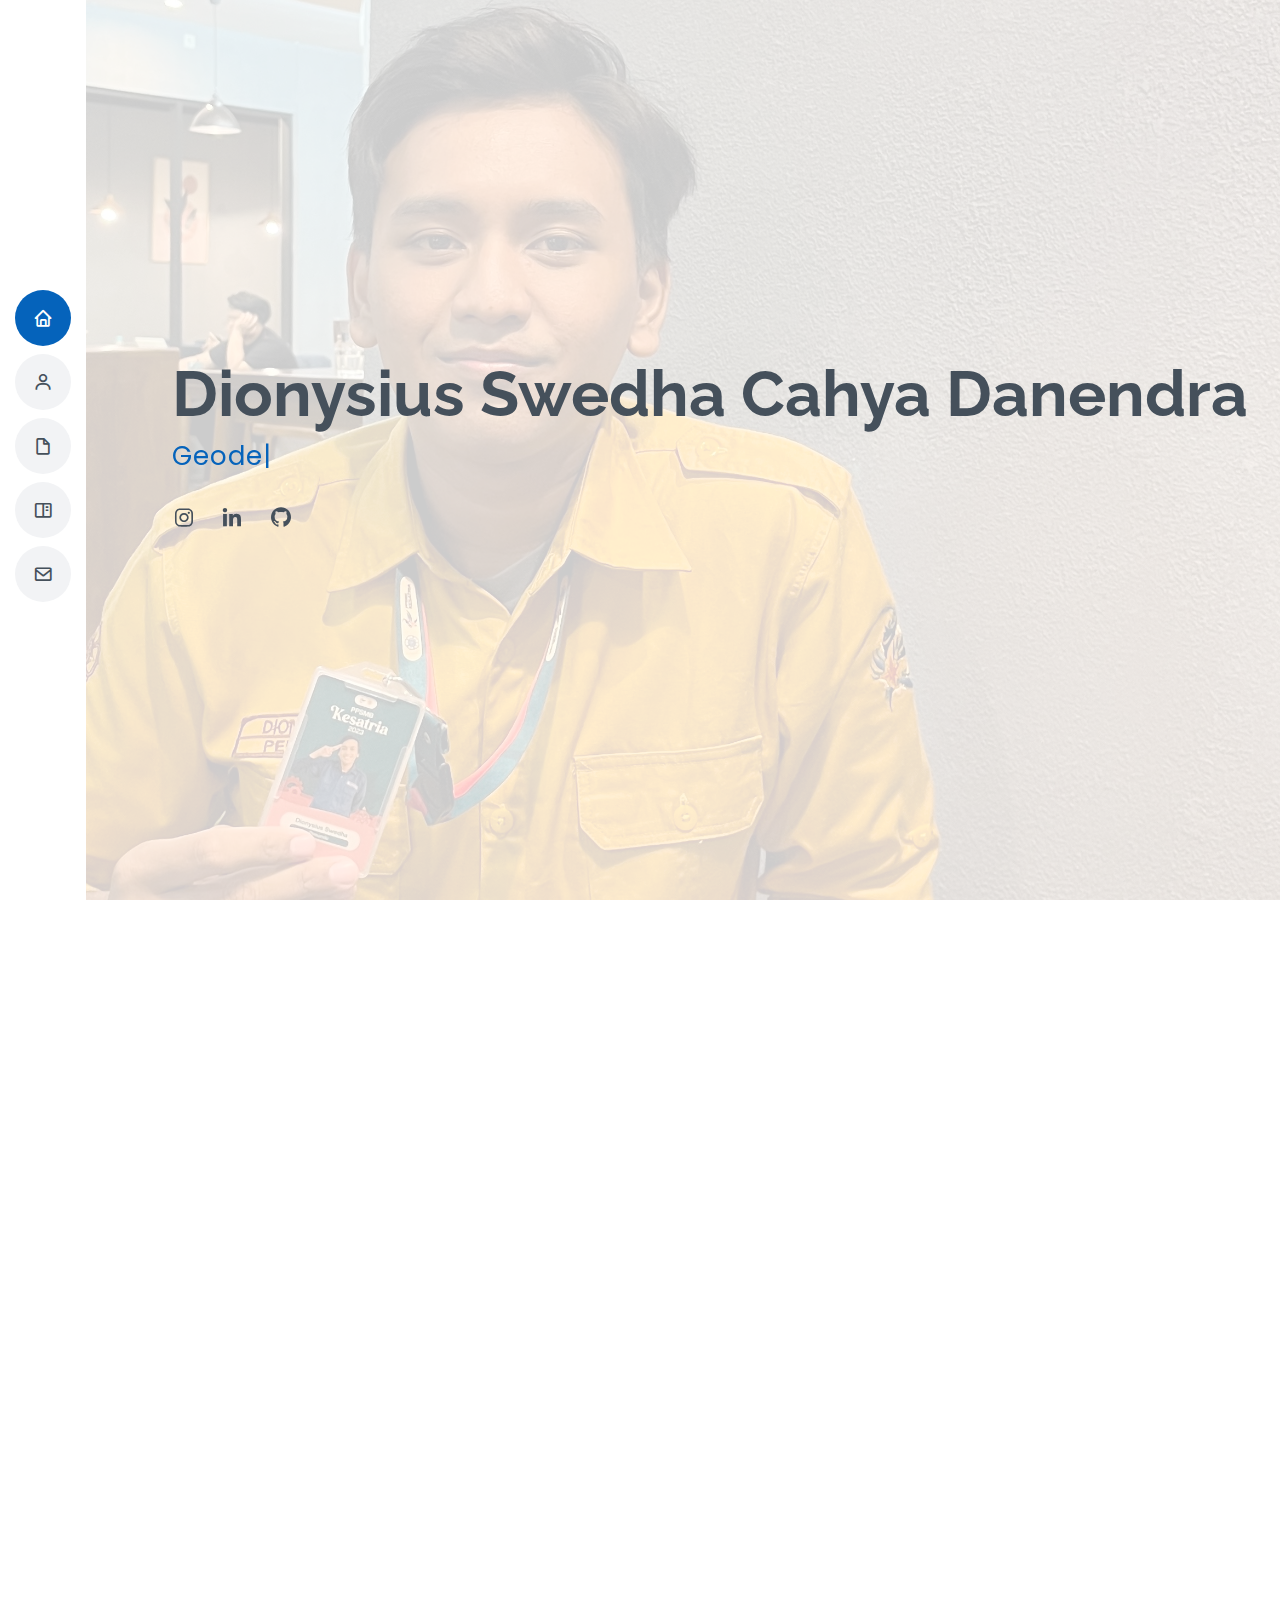
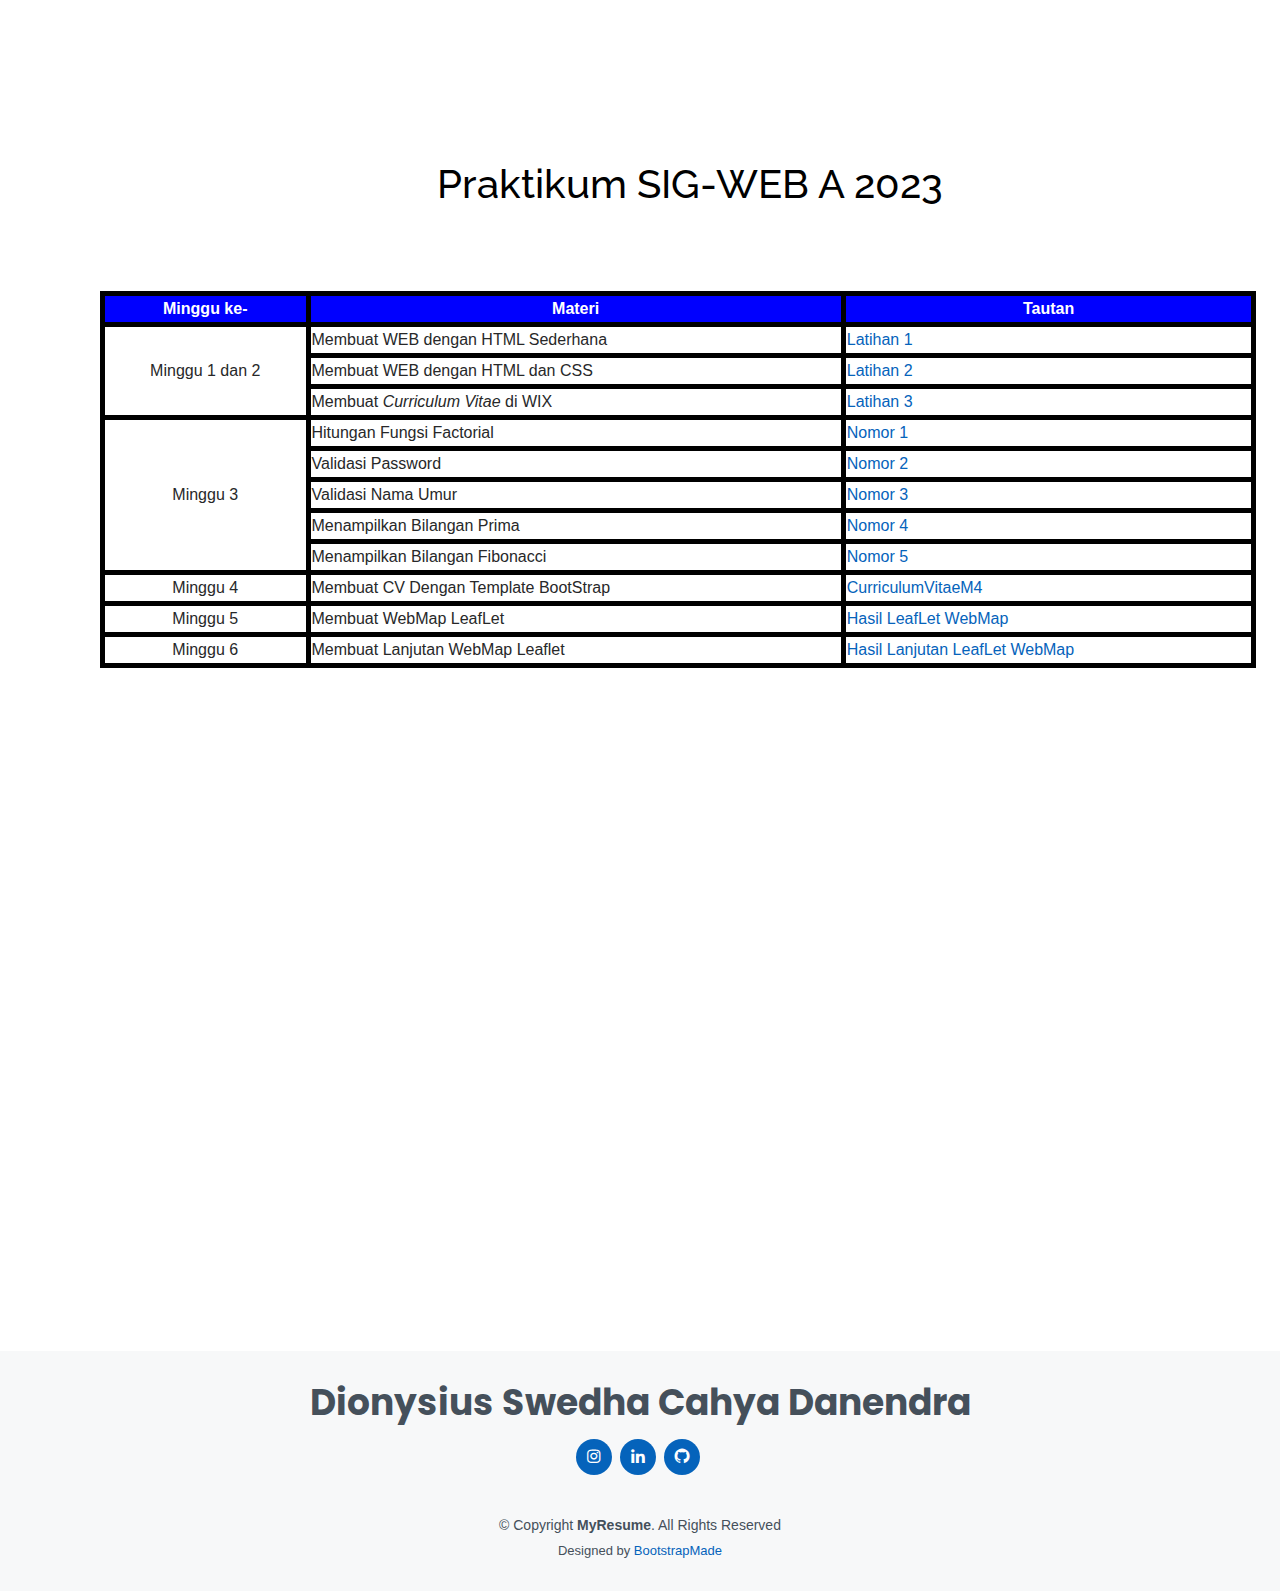
==== MyResume/CV_M4.html @ cf5733b5 "update m6" ====
<!DOCTYPE html>
<html lang="en">

<head>
  <meta charset="utf-8">
  <meta content="width=device-width, initial-scale=1.0" name="viewport">

  <title>Curriculum Vitae Wedha</title>
  <meta content="" name="description">
  <meta content="" name="keywords">

  <!-- Favicons -->
  <link href="assets/img/LOGOUGM.png" rel="icon">
  <link href="assets/img/LOGOUGM.png" rel="apple-touch-icon">

  <!-- Google Fonts -->
  <link href="https://fonts.googleapis.com/css?family=Open+Sans:300,300i,400,400i,600,600i,700,700i|Raleway:300,300i,400,400i,500,500i,600,600i,700,700i|Poppins:300,300i,400,400i,500,500i,600,600i,700,700i" rel="stylesheet">

  <!-- Vendor CSS Files -->
  <link href="assets/vendor/aos/aos.css" rel="stylesheet">
  <link href="assets/vendor/bootstrap/css/bootstrap.min.css" rel="stylesheet">
  <link href="assets/vendor/bootstrap-icons/bootstrap-icons.css" rel="stylesheet">
  <link href="assets/vendor/boxicons/css/boxicons.min.css" rel="stylesheet">
  <link href="assets/vendor/glightbox/css/glightbox.min.css" rel="stylesheet">
  <link href="assets/vendor/swiper/swiper-bundle.min.css" rel="stylesheet">

  <!-- Template Main CSS File -->
  <link href="assets/css/style.css" rel="stylesheet">

  <!-- =======================================================
  * Template Name: MyResume
  * Updated: Jul 27 2023 with Bootstrap v5.3.1
  * Template URL: https://bootstrapmade.com/free-html-bootstrap-template-my-resume/
  * Author: BootstrapMade.com
  * License: https://bootstrapmade.com/license/
  ======================================================== -->
</head>

<body>

  <!-- ======= Mobile nav toggle button ======= -->
  <!-- <button type="button" class="mobile-nav-toggle d-xl-none"><i class="bi bi-list mobile-nav-toggle"></i></button> -->
  <i class="bi bi-list mobile-nav-toggle d-lg-none"></i>
  <!-- ======= Header ======= -->
  <header id="header" class="d-flex flex-column justify-content-center">

    <nav id="navbar" class="navbar nav-menu">
      <ul>
        <li><a href="#hero" class="nav-link scrollto active"><i class="bx bx-home"></i> <span>Home</span></a></li>
        <li><a href="#about" class="nav-link scrollto"><i class="bx bx-user"></i> <span>About</span></a></li>
        <li><a href="#resume" class="nav-link scrollto"><i class="bx bx-file-blank"></i> <span>Resume</span></a></li>
        <li><a href="#tugas" class="nav-link scrollto"><i class="bx bx-book-content"></i> <span>Tugas</span></a></li> 
        <li><a href="#contact" class="nav-link scrollto"><i class="bx bx-envelope"></i> <span>Contact</span></a></li>
      </ul>
    </nav><!-- .nav-menu -->

  </header><!-- End Header -->

  <!-- ======= Hero Section ======= -->
  <section id="hero" class="d-flex flex-column justify-content-center">
    <div class="container" data-aos="zoom-in" data-aos-delay="100">
      <h1>Dionysius Swedha Cahya Danendra</h1>
      <p><span class="typed" data-typed-items="Geodetic Engineering Student,Undergraduate Geodetic Engineering"></span></p>
      <div class="social-links">
        <a href="https://instagram.com/dion.wedha?igshid=OGQ5ZDc2ODk2ZA==" class="instagram"><i class="bx bxl-instagram"></i></a>
        <a href="https://www.linkedin.com/in/dionwedha/" class="linkedin"><i class="bx bxl-linkedin"></i></a>
        <a href="https://github.com/dionnwwedha/" class="github"><i class="bx bxl-github"></i></a>
      </div>
    </div>
  </section><!-- End Hero -->

  <main id="main">

    <!-- ======= About Section ======= -->
    <section id="about" class="about">
      <div class="container" data-aos="fade-up">

        <div class="row">
          <div class="col-lg-4">
            <img src="assets/img/pasphoto.JPG" class="img-fluid" alt="">
          </div>
          <div class="col-lg-8 pt-4 pt-lg-0 content">
            <h3>Undergraduate Geodetic Engineering</h3>
            <p class="fst-italic">
              an energetic 3th year student at Gadjah Mada University.
            </p>
            <div class="row">
              <div class="col-lg-6">
                <ul>
                  <li><i class="bi bi-chevron-right"></i> <strong>Birthday:</strong> <span>30 October 2003</span></li>
                  <li><i class="bi bi-chevron-right"></i> <strong>Phone:</strong> <span>+62 85100987939</span></li>
                  <li><i class="bi bi-chevron-right"></i> <strong>City:</strong> <span>Sleman, Yogyakarta</span></li>
                </ul>
              </div>
              <div class="col-lg-6">
                <ul>
                  <li><i class="bi bi-chevron-right"></i> <strong>Age:</strong> <span>20</span></li>
                  <li><i class="bi bi-chevron-right"></i> <strong>Degree:</strong> <span>Undergraduate</span></li>
                  <li><i class="bi bi-chevron-right"></i> <strong>Email:</strong> <span>dion.wedha@gmail.com</span></li>
                </ul>
              </div>
            </div>
            <p>
              I am an energetic 3th year student at Gadjah Mada University, majoring in Geodetic Engineering.  Having good communication skills and like to working with a team. Capable of working under pressure. Always actively looking for opportunities that can broaden my perspective towards the world. 
            </p>
          </div>
        </div>

      </div>
    </section><!-- End About Section -->

    <!-- ======= Resume Section ======= -->
    <section id="resume" class="resume">
      <div class="container" data-aos="fade-up">

        <div class="row">
          <div class="col-lg-6">
            <h3 class="resume-title">Summary</h3>
            <div class="resume-item pb-0">
              <h4>Dionysius Swedha Cahya Danendra</h4>
              <p><em>I am an energetic 3th year student at Gadjah Mada University, majoring in Geodetic Engineering.</em></p>
              <ul>
                <li>Sleman, Yogyakarta</li>
                <li>+62 85100987939</li>
                <li>dion.wedha@gmail.com</li>
              </ul>
            </div>

            <h3 class="resume-title">Education</h3>
            <div class="resume-item">
              <h4>Gadjah Mada University - Yogyakarta</h4>
              <h5>August 2021 - Present</h5>
              <p><em>Undergraduate Geodetic Engineering</em></p>
            </div>
            <div class="resume-item">
              <h4>State Senior High School 3 Surakarta - Surakarta</h4>
              <h5>July 2018 - May 2021</h5>
              <p><em>Science and Mathematics</em></p>
            </div>
          </div>
          <div class="col-lg-6">
            <h3 class="resume-title">Professional Experience</h3>
            <div class="resume-item">
              <h4>Internship</h4>
              <h5>January 2023 - February 2023</h5>
              <p><em>The Ministry of Agrarian Affairs and Spatial Planning/National Land Agency of Indonesia - Sukoharjo</em></p>
              <p>An intern for a month as surveyor</p>
              <ul>
                <li>Experienced in geodetic surveying.</li>
                <li>Improved skill in land parcel database entry data.</li>
              </ul>
            </div>
            <h3 class="resume-title">Organization</h3>
            <div class="resume-item">
              <h4>Geodetic Engineering of Initiation dan Soft Skill Development</h4>
              <h5>July 2023 - October 2023</h5>
              <p><em>Coordinator of Public Relation</em></p>
              <ul>
                <li>Managing internal and external relationship.</li>
                <li>Evaluate and establish a public relations strategy and plan.</li>
                <li>Contacting speakers to attend the event.</li>
              </ul>
            </div>
            <div class="resume-item">
              <h4>PPSMB Kesatria 2023</h4>
              <h5>May 2023 - August 2023</h5>
              <p><em>Pemandu Division</em></p>
              <ul>
                <li>Welcoming freshman engineering student.</li>
                <li>Introducing the university environment.</li>
                <li>Explained course material clearly.</li>
              </ul>
            </div>
            <div class="resume-item">
              <h4>PRAMEX Gamakarta 2023</h4>
              <h5>December 2022 - February 2023</h5>
              <p><em>Event Division</em></p>
              <ul>
                <li>Making plan and coordinates event.</li>
                <li>Make an event rundown.</li>
                <li>Maintain and update information.</li>
              </ul>
            </div>            
            <div class="resume-item">
              <h4>Mercator KMTG 2023</h4>
              <h5>October 2022 - April 2023</h5>
              <p><em>Sub-Coordinator of LOGIN Competition Division</em></p>
              <ul>
                <li>Making plan and coordinates event.</li>
                <li>Set clear and concise terms for each competition.</li>
                <li>Make an event rundown.</li>
              </ul>
            </div>
            <div class="resume-item">
              <h4>Dies Natalis Keluarga Mahasiswa Teknik Geodesi 52</h4>
              <h5> August 2022 - October 2022</h5>
              <p><em>Public Relation Staff</em></p>
              <ul>
                <li>Maintain and manage social media sites.</li>
                <li>Maintaining good relationships with others.</li>
                <li>Release announcement about the event.</li>
              </ul>
            </div>                        
        </div>
      </div>
    </section><!-- End Resume Section -->

    <!-- ======= Tugas Section ======= -->
    <section id="tugas" class="d-flex flex-column justify-content-center">
      <head>
        <title>Landing Page Praktikum SIG WEB A-DionWedha</title>

        <style>
        * {
          box-sizing: border-box;
        }
        
        body {
          font-family: Arial, Helvetica, sans-serif;
        }
        
        /* Style the header */
        header {
          background-color: white;
          padding: 15px;
          text-align: center;
          font-size: 25px;
          color: black;
        }
        
        
        /* Style the list inside the menu */
        nav ul {
          list-style-type: none;
          padding: 0;
        }
        
        article {
          float: left;
          width: 70%;
          background-color: white;
        }
        aside {
          float: right;
          padding: 0px;
          width: 45%;
          background-color: white;
          height: 200px; }
          
        /* Clear floats after the columns */
        section::after {
          content: "";
          display: table;
          clear: both;
        }
        
        
        /* Responsive layout - makes the two columns/boxes stack on top of each other instead of next to each other, on small screens */
        @media (max-width: 600px) {
          nav, article {
            width: 100%;
            height: auto;
          }
        }
        </style>
        </head>
        <header>
          <h1>Praktikum SIG-WEB A 2023</h1>
        </header>
        
        <section>
        
          <article>
             <style>
                table, th, td {border: 5px solid black;}
                td.center {text-align:center ;}
                th {background-color: blue ; color: white; text-align: center;}
                td {background-color: white}
                </style>
                <table style="width:140%">
        
                <tr>
                    <th>Minggu ke-</th>
                    <th>Materi</th> 
                    <th>Tautan</th>
                </tr>
                <tr>
                    <td rowspan="3" class="center">Minggu 1 dan 2</td>
                    <td>Membuat WEB dengan HTML Sederhana</td>
                    <td><a href="Tugas M1/latihan1.html" target="_ blank">Latihan 1</a></td>
                </tr>
                <tr>  
                    <td>Membuat WEB dengan HTML dan CSS</td>
                    <td><a href="Tugas M1/latihan2.html" target="_ blank">Latihan 2</a></td>
                </tr>
                <tr>   
                    <td>Membuat <i>Curriculum Vitae</i> di WIX</td>
                    <td><a href="https://dionysiusswe2003.wixsite.com/cvwedha" target="_ blank">Latihan 3</a></td>
                </tr>
            <tr>
                    <td rowspan="5" class="center">Minggu 3</td>
                    <td>Hitungan Fungsi Factorial</td>
                    <td><a href="Tugas M3/Nomor 1.html" target="_ blank">Nomor 1</a></td>
                </tr>
            <tr>
                    <td>Validasi Password</td>
                    <td><a href="Tugas M3/Nomor 2.html" target="_ blank">Nomor 2</a></td>
                </tr>
            <tr>
                    <td>Validasi Nama Umur</td>
                    <td><a href="Tugas M3/Nomor 3.html" target="_ blank">Nomor 3</a></td>
            <tr>
                    <td>Menampilkan Bilangan Prima</td>
                    <td><a href="Tugas M3/Nomor 4.html" target="_ blank">Nomor 4</a></td>
                </tr>
            <tr>
                    <td>Menampilkan Bilangan Fibonacci</td>
                    <td><a href="Tugas M3/Nomor 5.html" target="_ blank">Nomor 5</a></td>
                </tr>
            <tr>
                  <td rowspan="1" class="center">Minggu 4</td>
                  <td>Membuat CV Dengan Template BootStrap</td>
                  <td><a href="Tugas M4/CV.html" target="_ blank">CurriculumVitaeM4</a></td>
                </tr>
            <tr>
                  <td rowspan="1" class="center">Minggu 5</td>
                  <td>Membuat WebMap LeafLet</td>
                  <td><a href="Tugas M5/WEBMAP.html" target="_ blank">Hasil LeafLet WebMap</a></td>
                </tr>
            <tr>
                  <td rowspan="1" class="center">Minggu 6</td>
                  <td>Membuat Lanjutan WebMap Leaflet</td>
                  <td><a href="Tugas M6/Leaflet.html" target="_ blank">Hasil Lanjutan LeafLet WebMap</a></td>
                </tr>
                </table>
          </article>
        </section>        
      </div>
    </section>
    <!-- End Hero -->   

    <!-- ======= Contact Section ======= -->
    <section id="contact" class="contact">
      <div class="container" data-aos="fade-up">
        <div class="section-title">
          <h2>Contact</h2>
        </div>
        <div class="row mt-1">
          <div class="col-lg-4">
            <div class="info">
              <div class="address">
                <i class="bi bi-geo-alt"></i>
                <h4>Location:</h4>
                <p>Pogung Baru, Sleman, Yogyakarta</p>
              </div>
              <div class="email">
                <i class="bi bi-envelope"></i>
                <h4>Email:</h4>
                <p>dion.wedha@gmail.com</p>
              </div>
              <div class="phone">
                <i class="bi bi-phone"></i>
                <h4>Call:</h4>
                <p>+62 85100987939</p>
              </div>
            </div>
          </div>
          <div class="col-lg-8 mt-5 mt-lg-0">

            <form action="forms/contact.php" method="post" role="form" class="php-email-form">
              <div class="row">
                <div class="col-md-6 form-group">
                  <input type="text" name="name" class="form-control" id="name" placeholder="Your Name" required>
                </div>
                <div class="col-md-6 form-group mt-3 mt-md-0">
                  <input type="email" class="form-control" name="email" id="email" placeholder="Your Email" required>
                </div>
              </div>
              <div class="form-group mt-3">
                <input type="text" class="form-control" name="subject" id="subject" placeholder="Subject" required>
              </div>
              <div class="form-group mt-3">
                <textarea class="form-control" name="message" rows="5" placeholder="Message" required></textarea>
              </div>
              <div class="my-3">
                <div class="loading">Loading</div>
                <div class="error-message"></div>
                <div class="sent-message">Your message has been sent. Thank you!</div>
              </div>
              <div class="text-center"><button type="submit">Send Message</button></div>
            </form>
          </div>
        </div>
      </div>
    </section><!-- End Contact Section -->
  </main><!-- End #main -->

  <!-- ======= Footer ======= -->
  <footer id="footer">
    <div class="container">
      <h3>Dionysius Swedha Cahya Danendra</h3>
      <div class="social-links">
        <a href="https://instagram.com/dion.wedha?igshid=OGQ5ZDc2ODk2ZA/" class="instagram"><i class="bx bxl-instagram"></i></a>
        <a href="https://www.linkedin.com/in/dionwedha/" class="linkedin"><i class="bx bxl-linkedin"></i></a>
        <a href="https://github.com/dionnwwedha/" class="github"><i class="bx bxl-github"></i></a>
      </div>
      <div class="copyright">
        &copy; Copyright <strong><span>MyResume</span></strong>. All Rights Reserved
      </div>
      <div class="credits">
        <!-- All the links in the footer should remain intact. -->
        <!-- You can delete the links only if you purchased the pro version. -->
        <!-- Licensing information: [license-url] -->
        <!-- Purchase the pro version with working PHP/AJAX contact form: https://bootstrapmade.com/free-html-bootstrap-template-my-resume/ -->
        Designed by <a href="https://bootstrapmade.com/">BootstrapMade</a>
      </div>
    </div>
  </footer><!-- End Footer -->

  <div id="preloader"></div>
  <a href="#" class="back-to-top d-flex align-items-center justify-content-center"><i class="bi bi-arrow-up-short"></i></a>

  <!-- Vendor JS Files -->
  <script src="assets/vendor/purecounter/purecounter_vanilla.js"></script>
  <script src="assets/vendor/aos/aos.js"></script>
  <script src="assets/vendor/bootstrap/js/bootstrap.bundle.min.js"></script>
  <script src="assets/vendor/glightbox/js/glightbox.min.js"></script>
  <script src="assets/vendor/isotope-layout/isotope.pkgd.min.js"></script>
  <script src="assets/vendor/swiper/swiper-bundle.min.js"></script>
  <script src="assets/vendor/typed.js/typed.umd.js"></script>
  <script src="assets/vendor/waypoints/noframework.waypoints.js"></script>
  <script src="assets/vendor/php-email-form/validate.js"></script>

  <!-- Template Main JS File -->
  <script src="assets/js/main.js"></script>

</body>

</html>
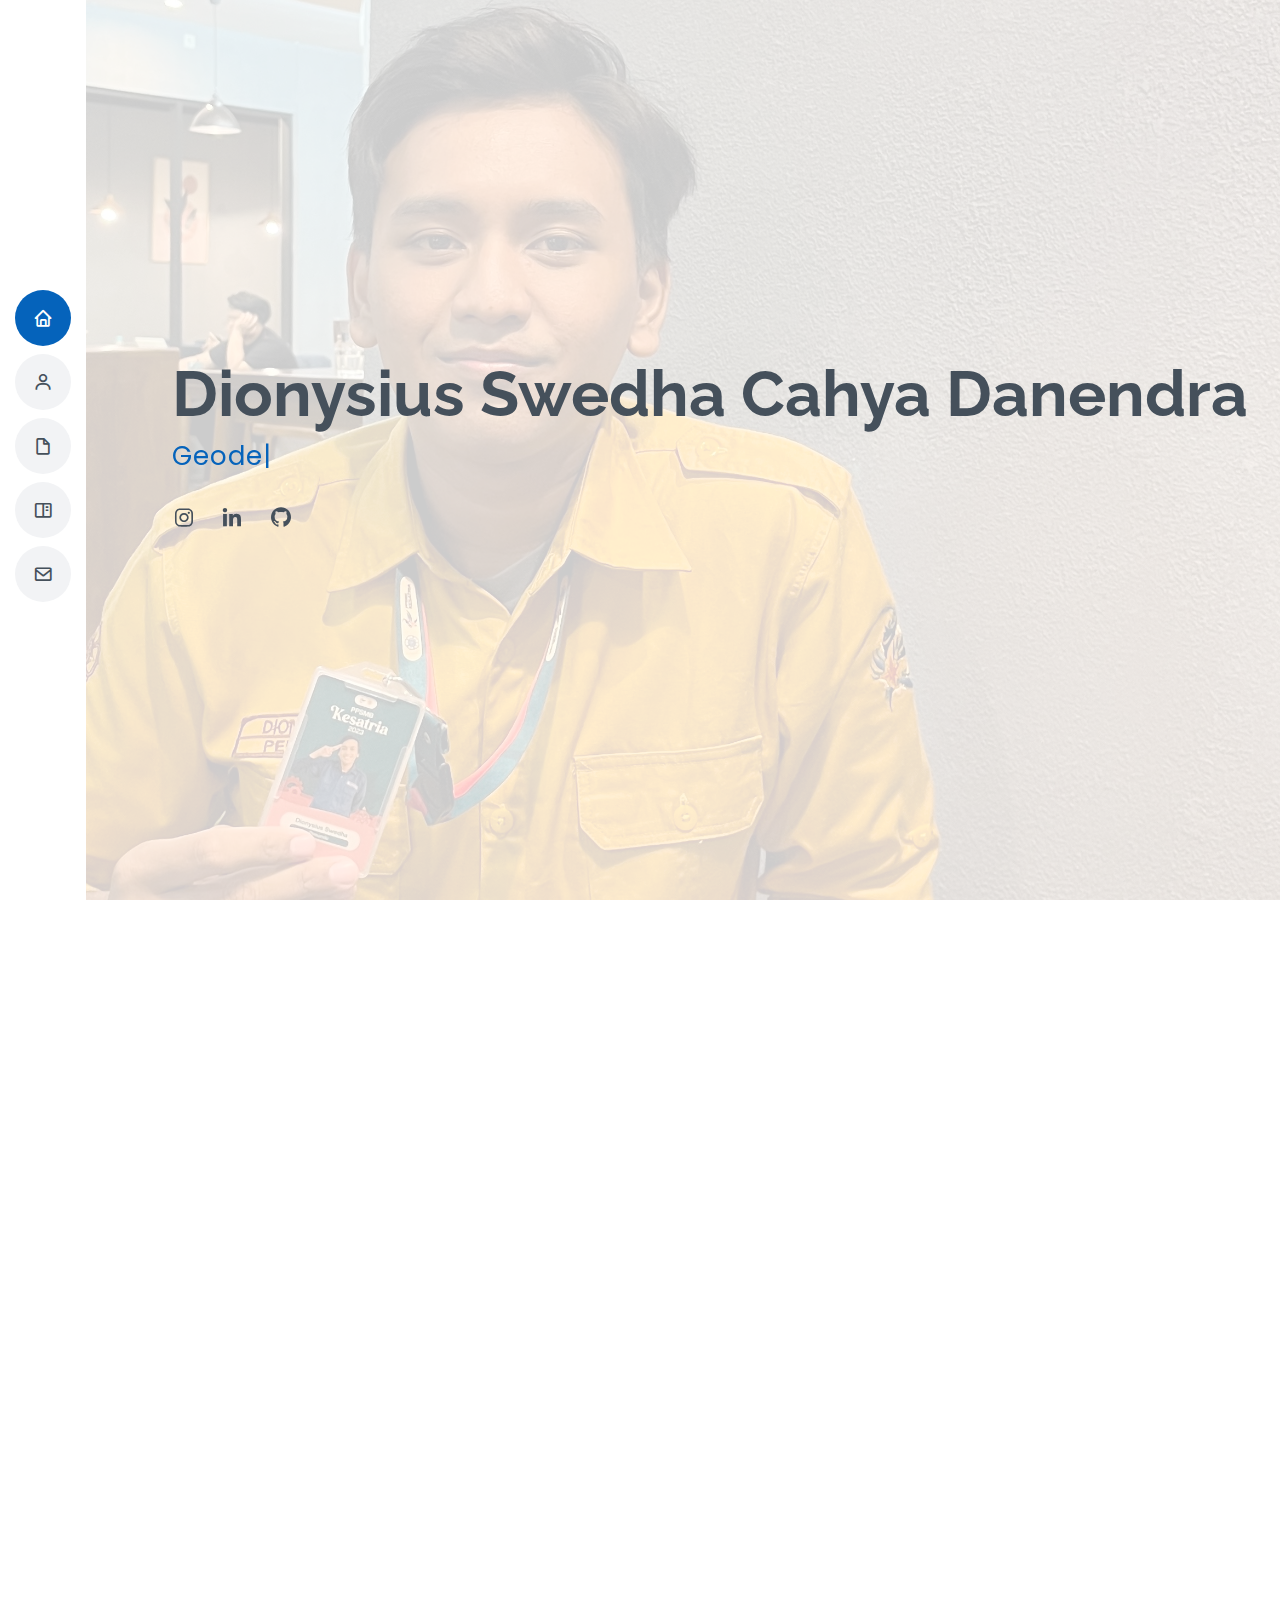
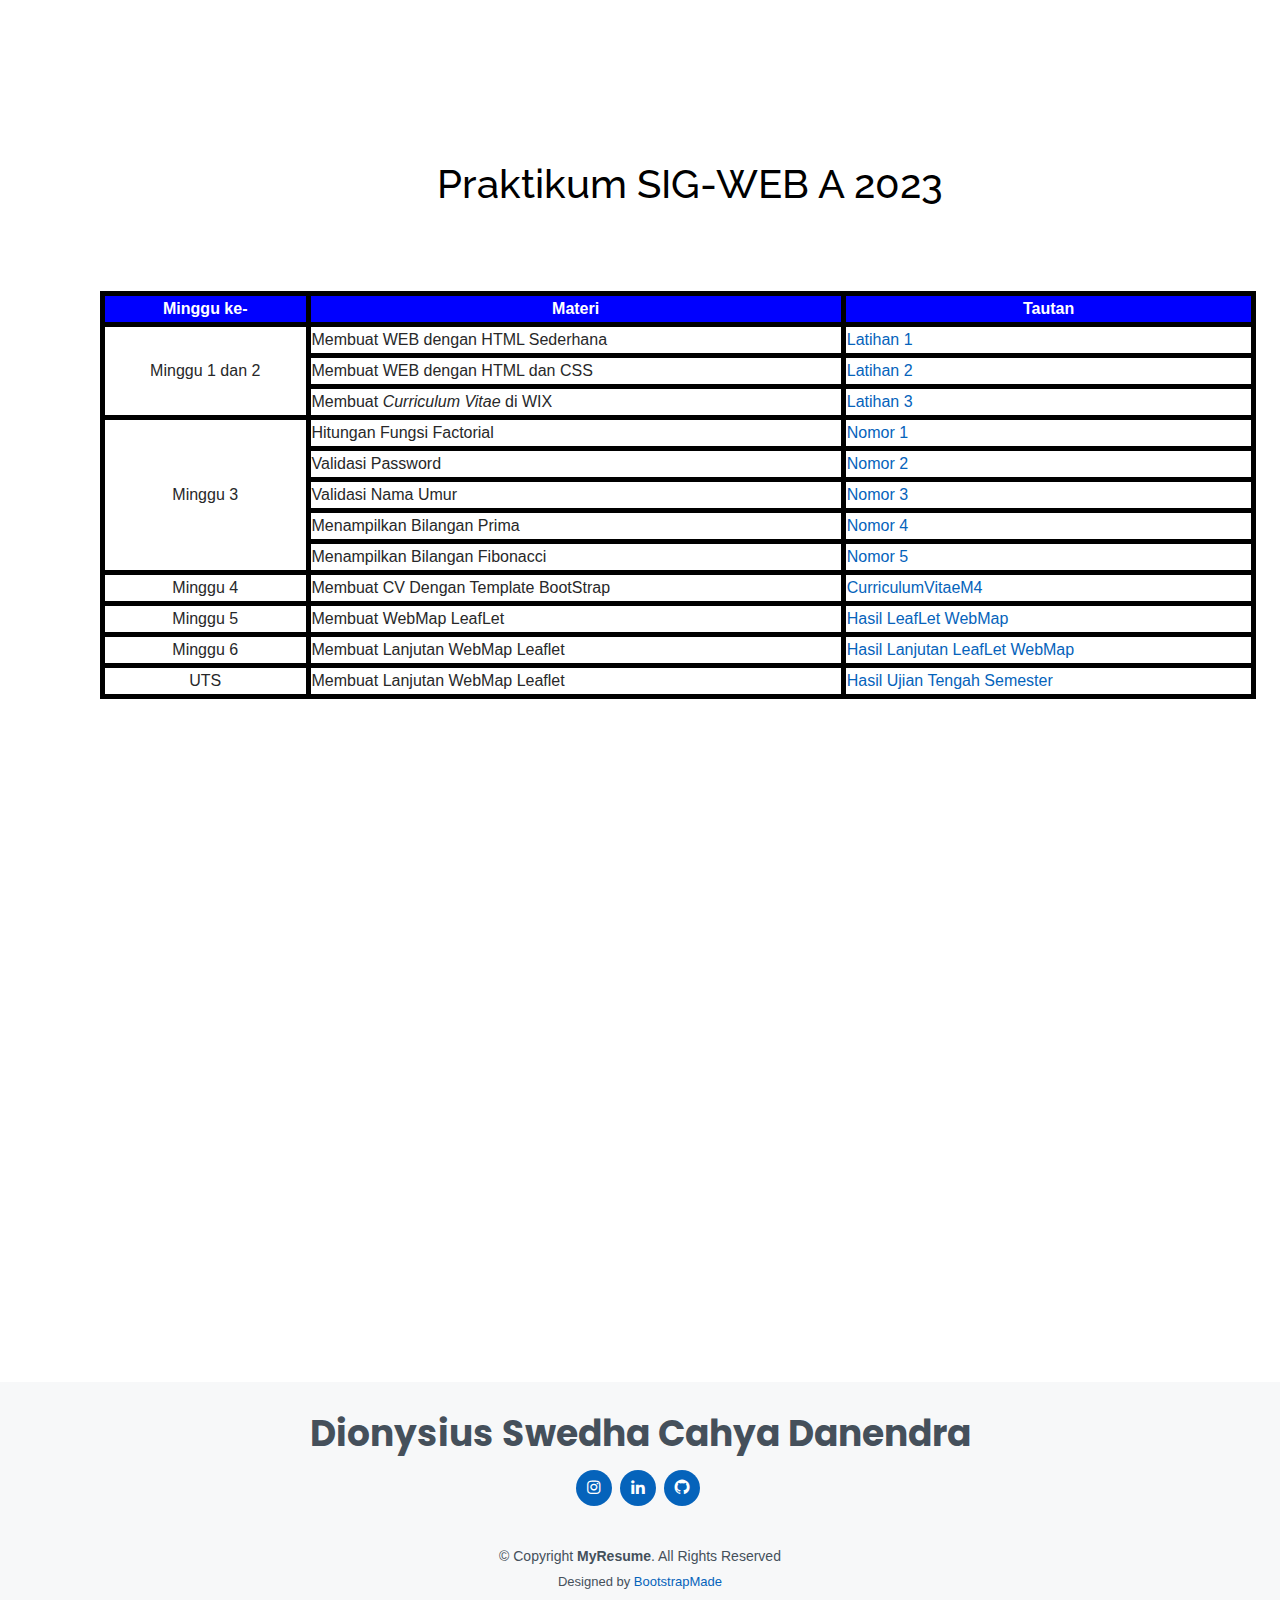
==== commit 47177343: "update uts" ====
--- a/MyResume/CV_M4.html
+++ b/MyResume/CV_M4.html
@@ -330,9 +330,14 @@
             <tr>
                   <td rowspan="1" class="center">Minggu 6</td>
                   <td>Membuat Lanjutan WebMap Leaflet</td>
-                  <td><a href="Tugas M6/Leaflet.html" target="_ blank">Hasil Lanjutan LeafLet WebMap</a></td>
-                </tr>
-                </table>
+                  <td><a href="M6/Leaflet.html" target="_ blank">Hasil Lanjutan LeafLet WebMap</a></td>
+                </tr>
+            <tr>
+                  <td rowspan="1" class="center">UTS</td>
+                  <td>Membuat Lanjutan WebMap Leaflet</td>
+                  <td><a href="HASIL UTS/UTS.html" target="_ blank">Hasil Ujian Tengah Semester</a></td>
+                </tr>
+              </table>
           </article>
         </section>        
       </div>
